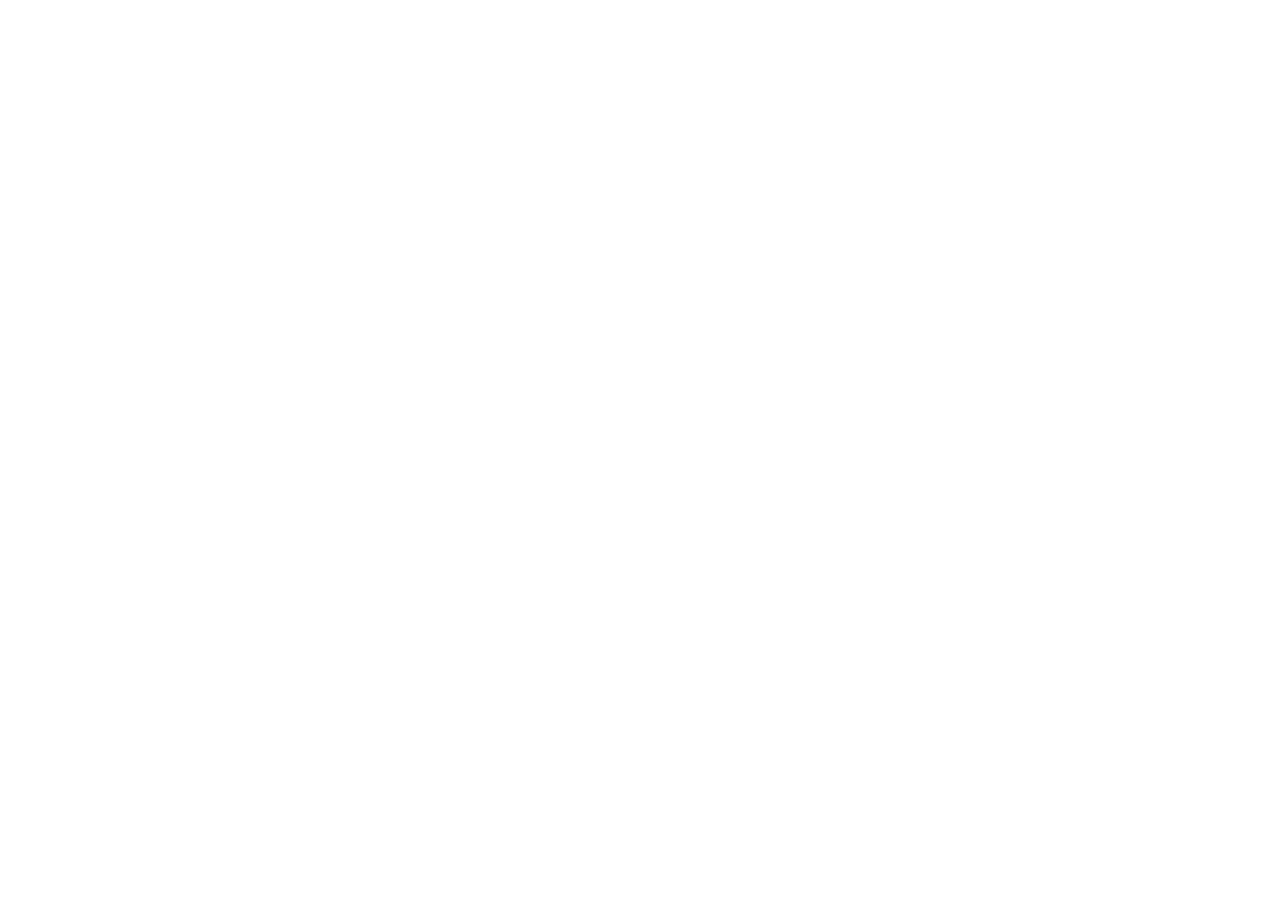
==== index.html @ c4a0bb8f "Initial commit" ====
<!DOCTYPE html>
<html>
<head>
  <title>Cameron's Cravings</title>
</head>
<body>

<!-- Header -->
  <header>

  </header>

<!-- Main Page Content -->
  <main>

  </main>

<!-- Footer -->
  <footer>

  </footer>
</body>
</html>
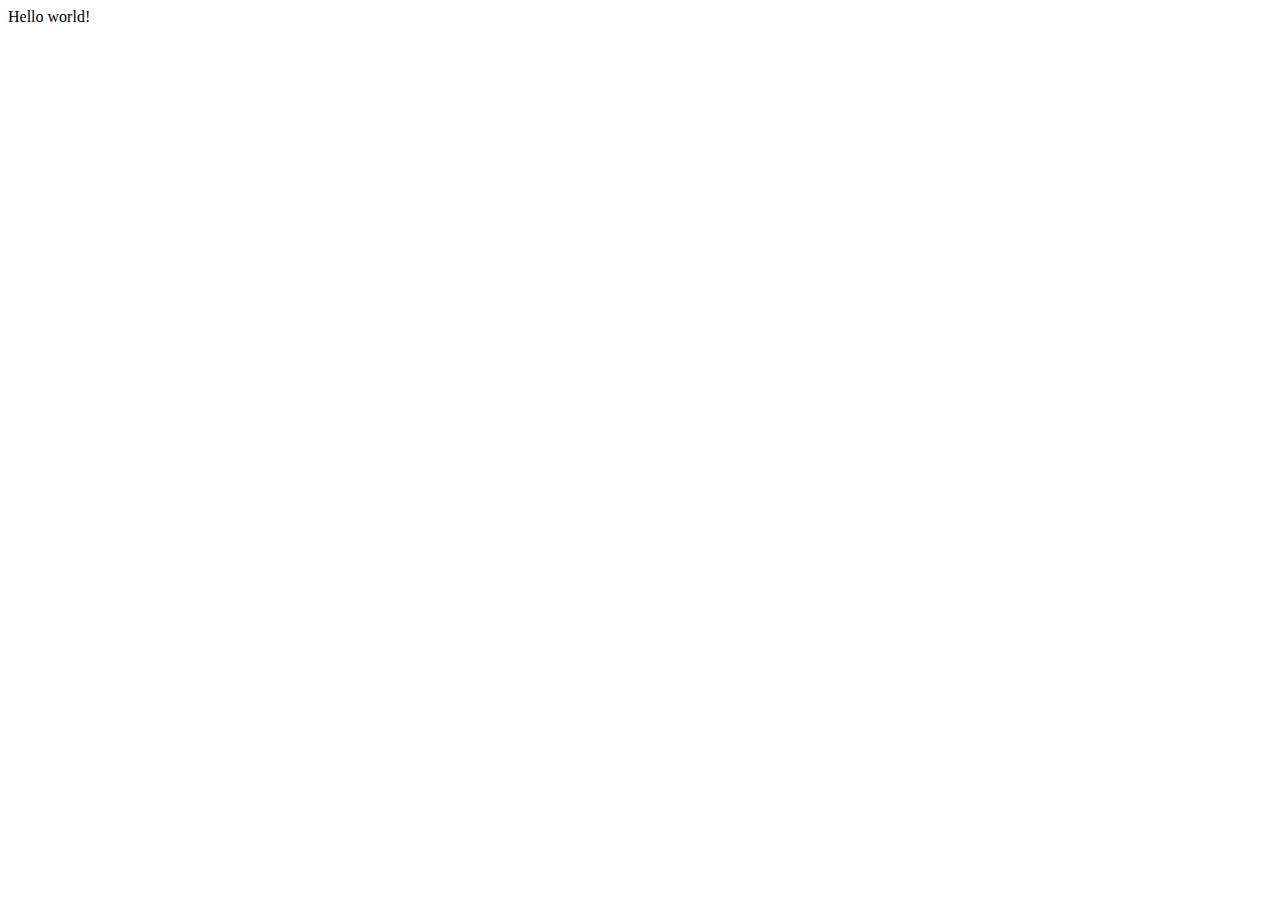
==== commit bdf1cbe5: "Hello world!" ====
--- a/index.html
+++ b/index.html
@@ -12,7 +12,7 @@
 
 <!-- Main Page Content -->
   <main>
-
+    Hello world!
   </main>
 
 <!-- Footer -->
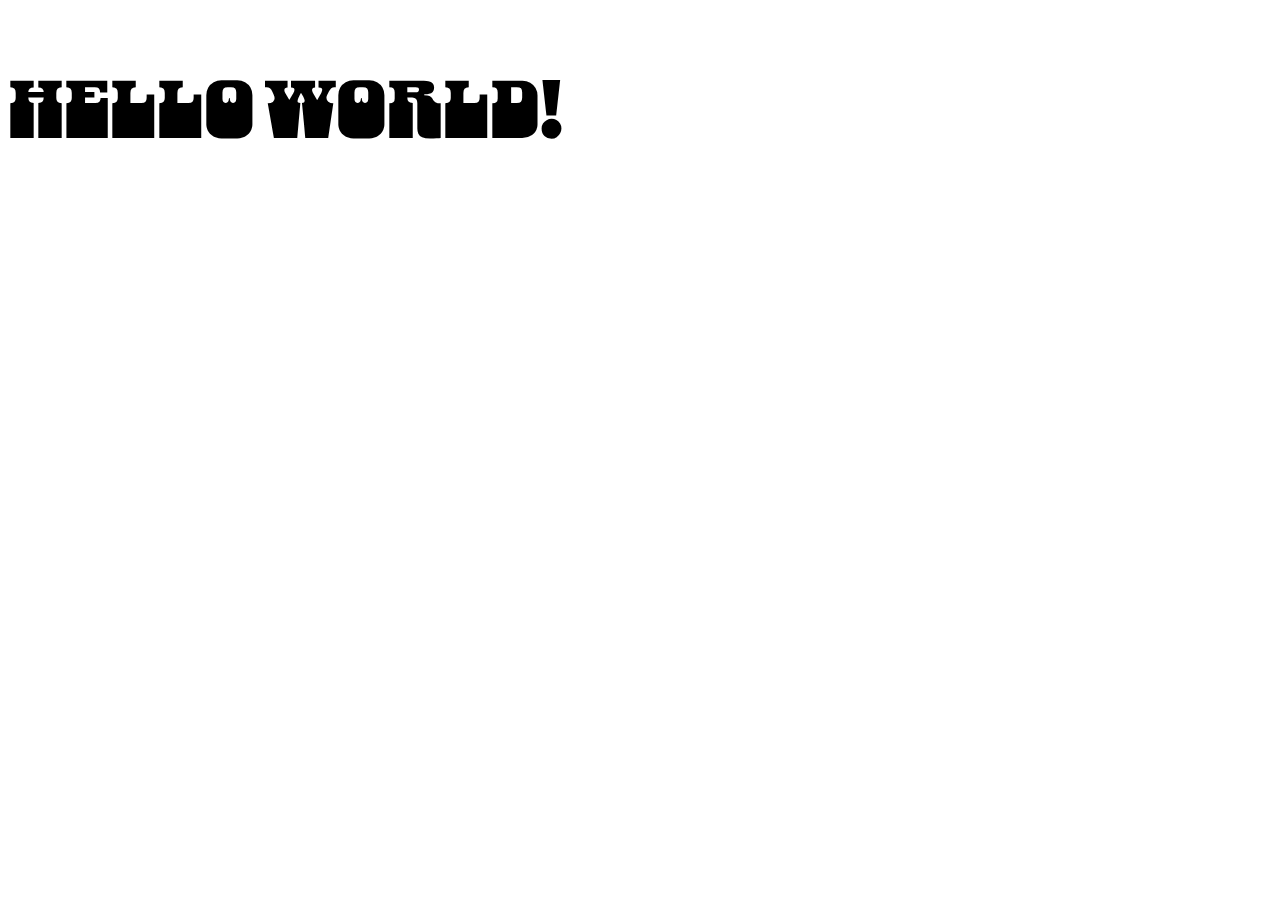
==== commit 7001a858: "Added general styles + color palette structure" ====
--- a/index.html
+++ b/index.html
@@ -2,6 +2,14 @@
 <html>
 <head>
   <title>Cameron's Cravings</title>
+
+  <!-- Import Google Fonts -->
+  <link rel="preconnect" href="https://fonts.googleapis.com">
+  <link rel="preconnect" href="https://fonts.gstatic.com" crossorigin>
+  <link href="https://fonts.googleapis.com/css2?family=Danfo:ELSH@38.7&family=Playfair+Display:ital,wght@0,400..900;1,400..900&family=Roboto:ital,wght@0,100;0,300;0,400;0,500;0,700;0,900;1,100;1,300;1,400;1,500;1,700;1,900&display=swap" rel="stylesheet">
+
+  <!-- Import local styles -->
+  <link rel="stylesheet" href="styles/general.css">
 </head>
 <body>
 
@@ -12,7 +20,9 @@
 
 <!-- Main Page Content -->
   <main>
-    Hello world!
+    <h1>
+      Hello world!
+    </h1>
   </main>
 
 <!-- Footer -->
--- a/styles/general.css
+++ b/styles/general.css
@@ -0,0 +1,74 @@
+:root {
+  font-family: 'Roboto';
+
+/* Color Palette */
+
+  /* Base Colors - body + main section colors */
+  --base-0: rgb(0, 0, 0);
+  --base-1: rgb(0, 0, 0);
+  --base-2: rgb(0, 0, 0);
+  --base-3: rgb(0, 0, 0);
+
+  --base-4: rgb(0, 0, 0);
+  --base-5: rgb(0, 0, 0);
+  --base-6: rgb(0, 0, 0);
+  --base-7: rgb(0, 0, 0);
+
+  /* Accent Colors - highlights, bottons, areas of interest */
+  --accent-0: rgb(255, 255, 255);
+  --accent-1: rgb(255, 255, 255);
+  --accent-2: rgb(255, 255, 255);
+  --accent-3: rgb(255, 255, 255);
+
+  --accent-4: rgb(255, 255, 255);
+  --accent-5: rgb(255, 255, 255);
+  --accent-6: rgb(255, 255, 255);
+  --accent-7: rgb(255, 255, 255);
+
+  /* Soft Whites + Soft Blacks */
+  --soft-black-0: rgb(0, 0, 0);
+  --soft-black-1: rgb(0, 0, 0);
+  --soft-black-2: rgb(0, 0, 0);
+  --soft-black-3: rgb(0, 0, 0);
+
+  --soft-white-0: rgb(255, 255, 255);
+  --soft-white-1: rgb(255, 255, 255);
+  --soft-white-2: rgb(255, 255, 255);
+  --soft-white-3: rgb(255, 255, 255);
+
+
+  /* Shadows */
+  --shadow-0: 2px 2px 8px rgba(66, 59, 38, 0.9);
+  --shadow-1: 2px 2px 8px rgba(66, 59, 38, 0.9);
+
+  --inset-shadow-0: inset 2px 2px 10px rgba(66, 59, 38, 0.9);
+  --inset-shadow-1: inset 2px 2px 10px rgba(66, 59, 38, 0.9);
+}
+
+body {
+  position: relative;
+}
+
+h1 {
+  font-family: "Danfo";
+  font-size: 4rem;
+}
+
+/* Responsive font sizing */
+@media screen and (max-width: 768px) {
+  :root {
+    font-size: 15px;
+  }
+}
+
+@media screen and (min-width: 768.1px) and (max-width: 1000px) {
+  :root {
+    font-size: 18px;
+  }
+}
+
+@media screen and (min-width: 1000.1px) {
+  :root {
+    font-size: 20px;
+  }
+}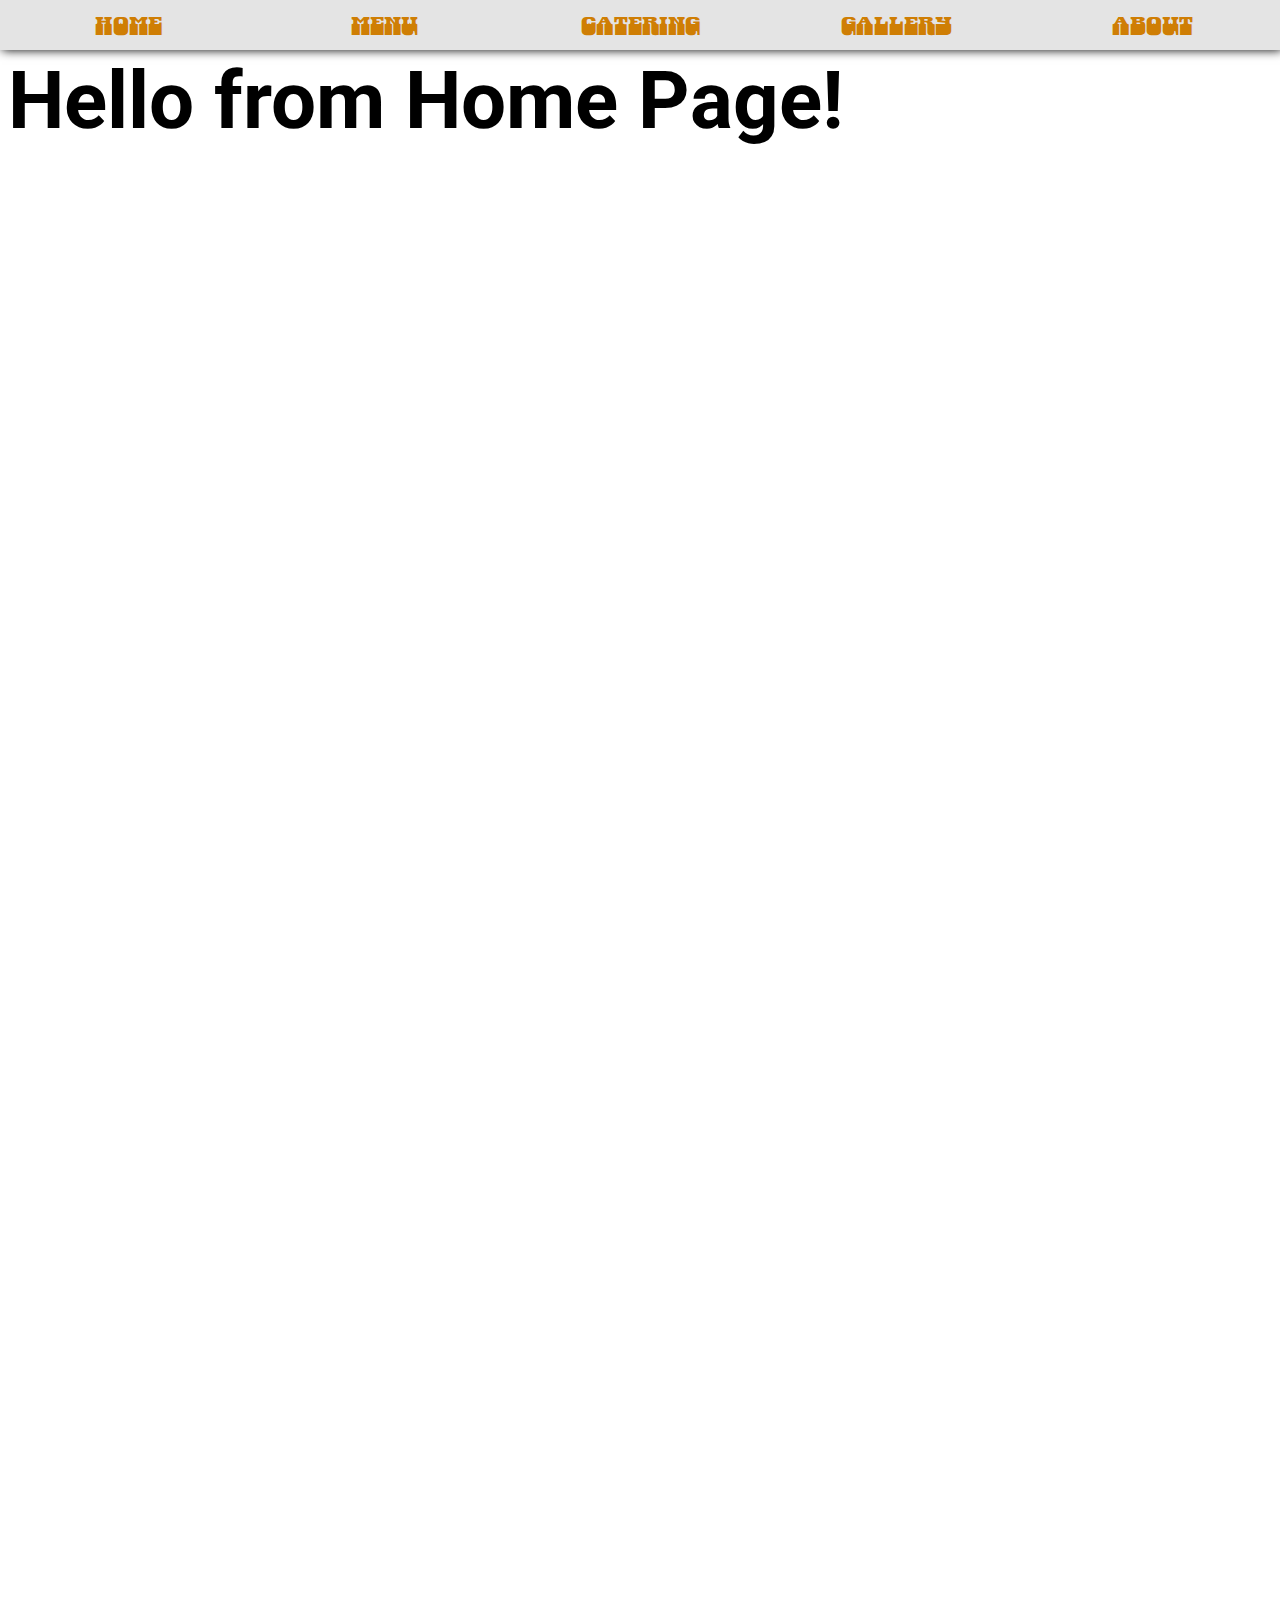
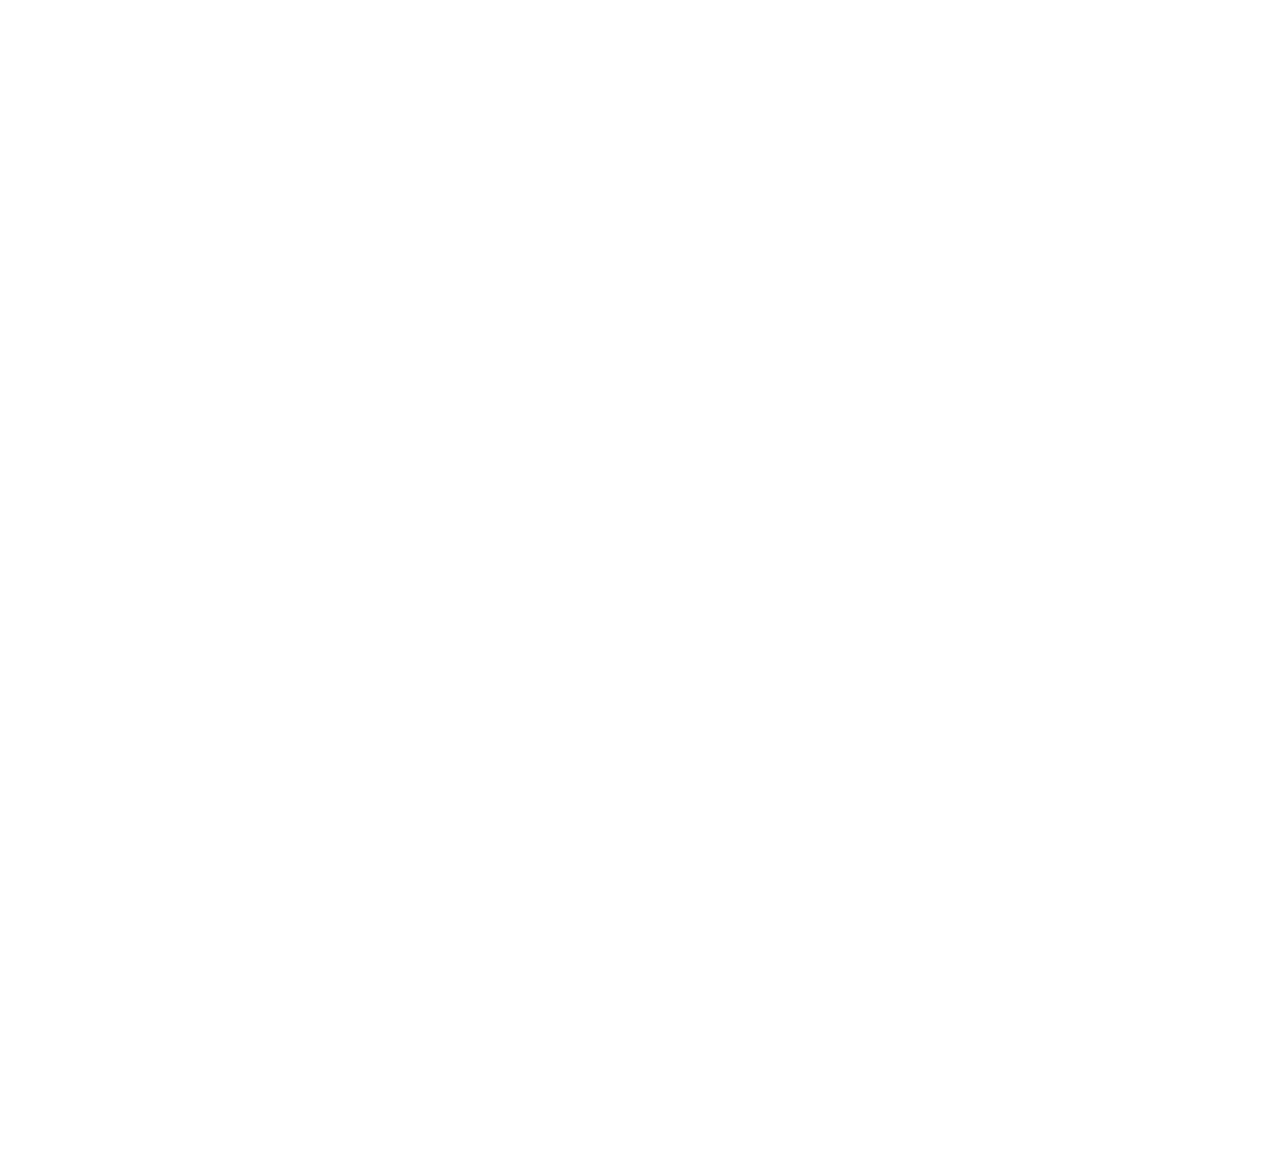
==== commit 82968ed8: "Added basic header" ====
--- a/index.html
+++ b/index.html
@@ -1,7 +1,7 @@
 <!DOCTYPE html>
 <html>
 <head>
-  <title>Cameron's Cravings</title>
+  <title>Cameron's Cravings - Home</title>
 
   <!-- Import Google Fonts -->
   <link rel="preconnect" href="https://fonts.googleapis.com">
@@ -10,18 +10,37 @@
 
   <!-- Import local styles -->
   <link rel="stylesheet" href="styles/general.css">
+  <link rel="stylesheet" href="styles/header.css">
 </head>
 <body>
 
 <!-- Header -->
   <header>
+    <div>
+      Home
+    </div>
 
+    <div>
+      Menu
+    </div>
+
+    <div>
+      Catering
+    </div>
+
+    <div>
+      Gallery
+    </div>
+
+    <div>
+      About
+    </div>
   </header>
 
 <!-- Main Page Content -->
   <main>
     <h1>
-      Hello world!
+      Hello from Home Page!
     </h1>
   </main>
 
--- a/styles/general.css
+++ b/styles/general.css
@@ -1,10 +1,10 @@
 :root {
-  font-family: 'Roboto';
+  font-family: "Danfo";
 
 /* Color Palette */
 
   /* Base Colors - body + main section colors */
-  --base-0: rgb(0, 0, 0);
+  --base-0: rgb(202, 193, 185);
   --base-1: rgb(0, 0, 0);
   --base-2: rgb(0, 0, 0);
   --base-3: rgb(0, 0, 0);
@@ -15,7 +15,7 @@
   --base-7: rgb(0, 0, 0);
 
   /* Accent Colors - highlights, bottons, areas of interest */
-  --accent-0: rgb(255, 255, 255);
+  --accent-0: rgb(207, 126, 4);
   --accent-1: rgb(255, 255, 255);
   --accent-2: rgb(255, 255, 255);
   --accent-3: rgb(255, 255, 255);
@@ -26,20 +26,22 @@
   --accent-7: rgb(255, 255, 255);
 
   /* Soft Whites + Soft Blacks */
-  --soft-black-0: rgb(0, 0, 0);
-  --soft-black-1: rgb(0, 0, 0);
-  --soft-black-2: rgb(0, 0, 0);
-  --soft-black-3: rgb(0, 0, 0);
+  --soft-black-0: rgb(32, 32, 32);
+  --soft-black-1: rgb(51, 51, 51);
+  --soft-black-2: rgb(87, 87, 87);
+  --soft-black-3: rgb(124, 124, 124);
 
-  --soft-white-0: rgb(255, 255, 255);
-  --soft-white-1: rgb(255, 255, 255);
-  --soft-white-2: rgb(255, 255, 255);
-  --soft-white-3: rgb(255, 255, 255);
+  --soft-white-0: rgb(228, 228, 228);
+  --soft-white-1: rgb(212, 212, 212);
+  --soft-white-2: rgb(175, 175, 175);
+  --soft-white-3: rgb(139, 139, 139);
 
 
   /* Shadows */
   --shadow-0: 2px 2px 8px rgba(66, 59, 38, 0.9);
   --shadow-1: 2px 2px 8px rgba(66, 59, 38, 0.9);
+
+  --header-shadow: 2px 0 10px black;
 
   --inset-shadow-0: inset 2px 2px 10px rgba(66, 59, 38, 0.9);
   --inset-shadow-1: inset 2px 2px 10px rgba(66, 59, 38, 0.9);
@@ -47,10 +49,12 @@
 
 body {
   position: relative;
+
+  height: 300vh;
 }
 
 h1 {
-  font-family: "Danfo";
+  font-family: "Roboto";
   font-size: 4rem;
 }
 
--- a/styles/header.css
+++ b/styles/header.css
@@ -0,0 +1,51 @@
+header {
+  position: fixed;
+  top: 0; left: 0; right: 0;
+  z-index: 100;
+  height: 2.5rem;
+
+  display: flex;
+  justify-content: space-around;
+  align-items: center;
+
+  background-color: var(--header-color-1);
+  box-shadow: var(--header-shadow);
+
+  font-size: 1.25rem;
+
+  user-select: none;
+
+  --header-color-0: var(--accent-0);
+  --header-color-1: var(--soft-white-0);
+
+}
+
+header div {
+  display: flex;
+  justify-content: center;
+  align-items: center;
+
+  height: 100%;
+  width: 100%;
+
+  background-color: var(--header-color-1);
+  color: var(--header-color-0);
+  
+  cursor: pointer;
+  transition-duration: 250ms;
+}
+
+header div:hover {
+  position: relative;
+  top: 4px;
+
+  background-color: var(--header-color-0);
+  color: var(--header-color-1);
+  box-shadow: var(--header-shadow);
+
+  border-radius: 8px;
+}
+
+header div:active {
+  opacity: 0.7;
+}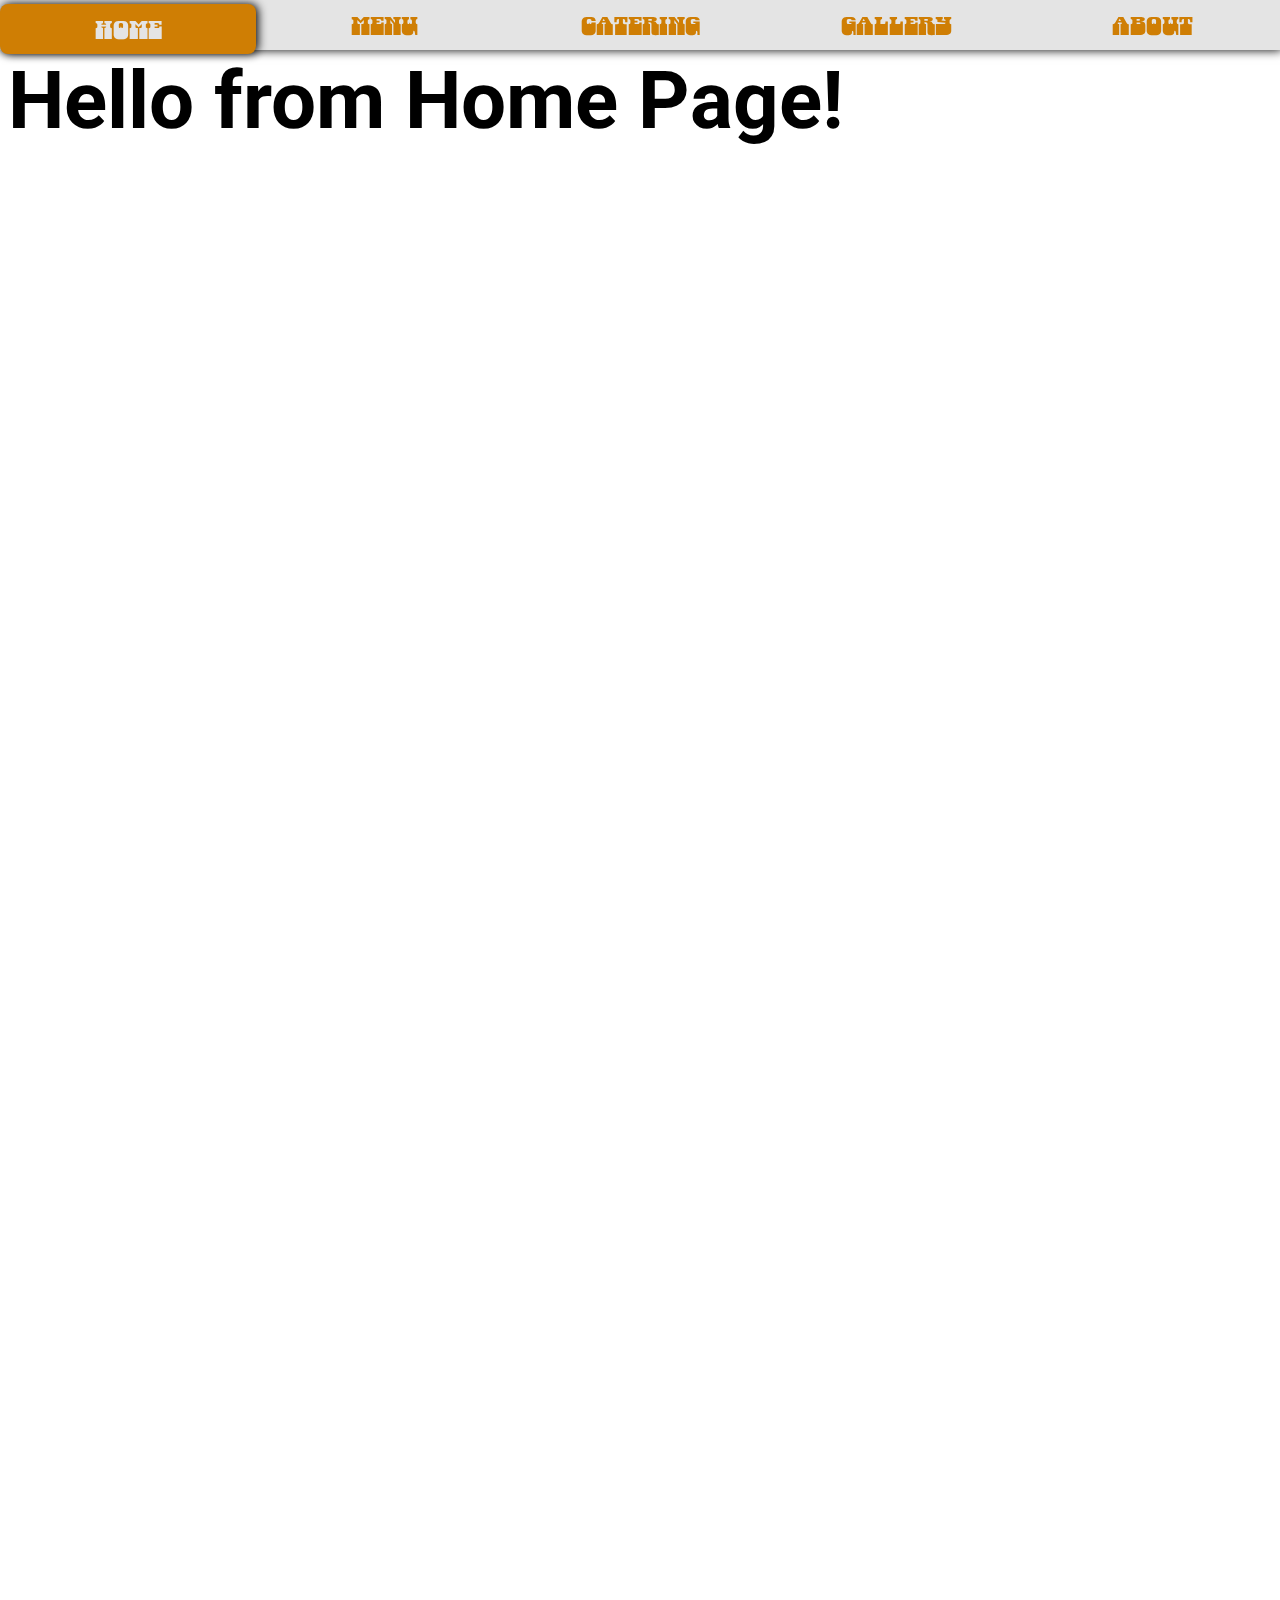
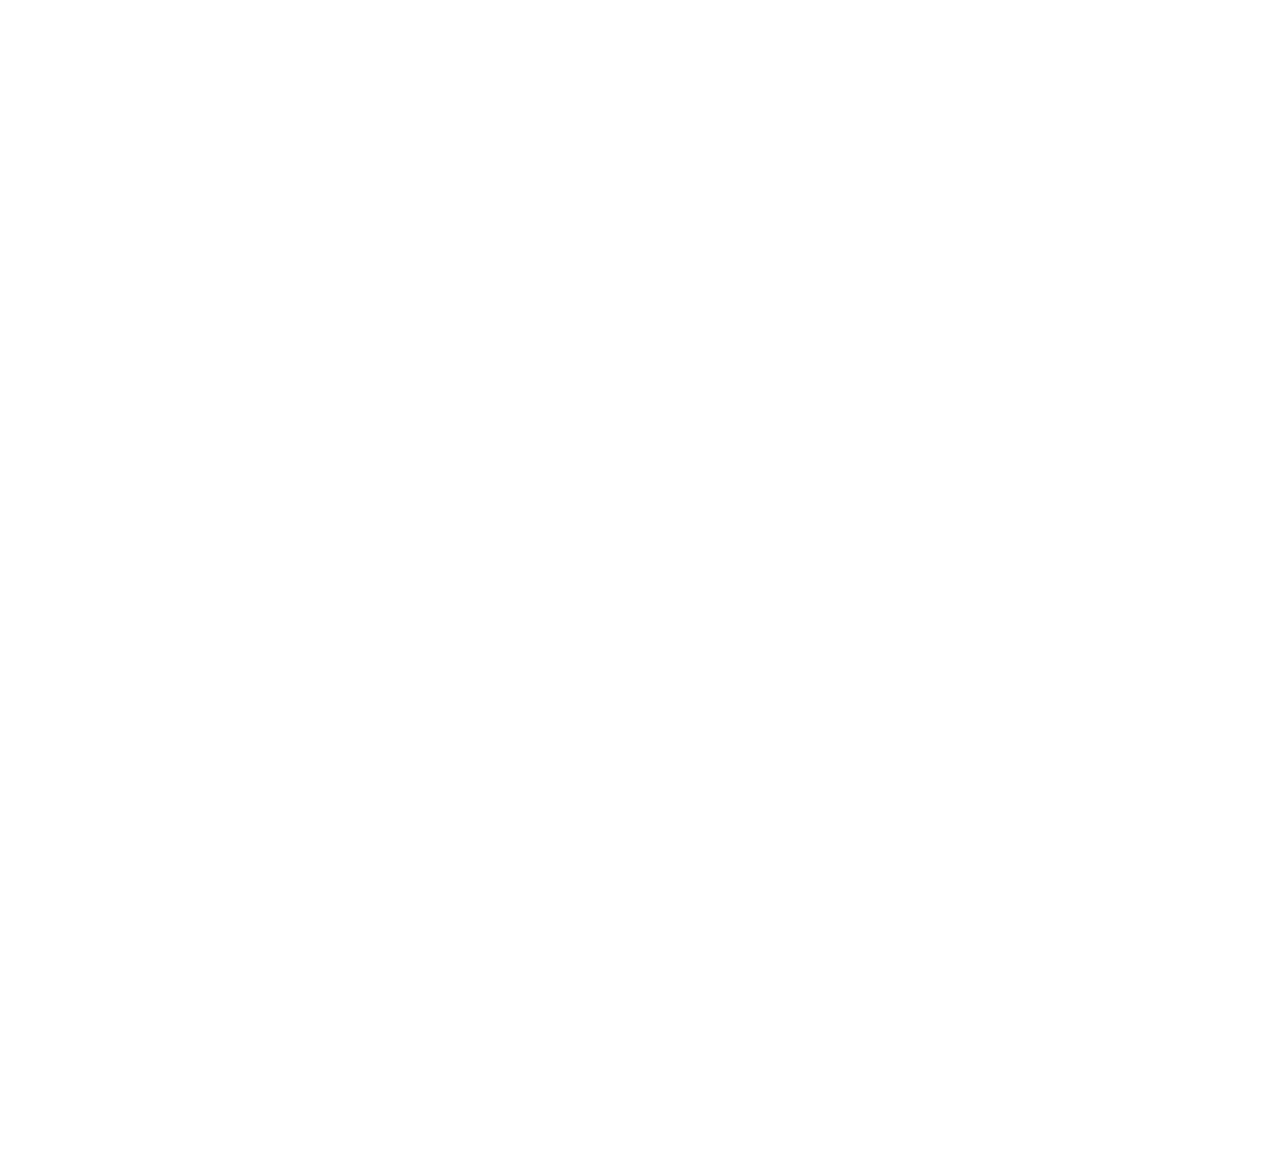
==== commit 2613123a: "Activated header buttons" ====
--- a/index.html
+++ b/index.html
@@ -16,23 +16,23 @@
 
 <!-- Header -->
   <header>
-    <div>
+    <div id="homeButton">
       Home
     </div>
 
-    <div>
+    <div id="menuButton">
       Menu
     </div>
 
-    <div>
+    <div id="cateringButton">
       Catering
     </div>
 
-    <div>
+    <div id="galleryButton">
       Gallery
     </div>
 
-    <div>
+    <div id="aboutButton">
       About
     </div>
   </header>
@@ -48,5 +48,9 @@
   <footer>
 
   </footer>
+
+<!-- Scripts -->
+  <script src="scripts/page-scripts/index.js" type="module"></script>
+
 </body>
 </html>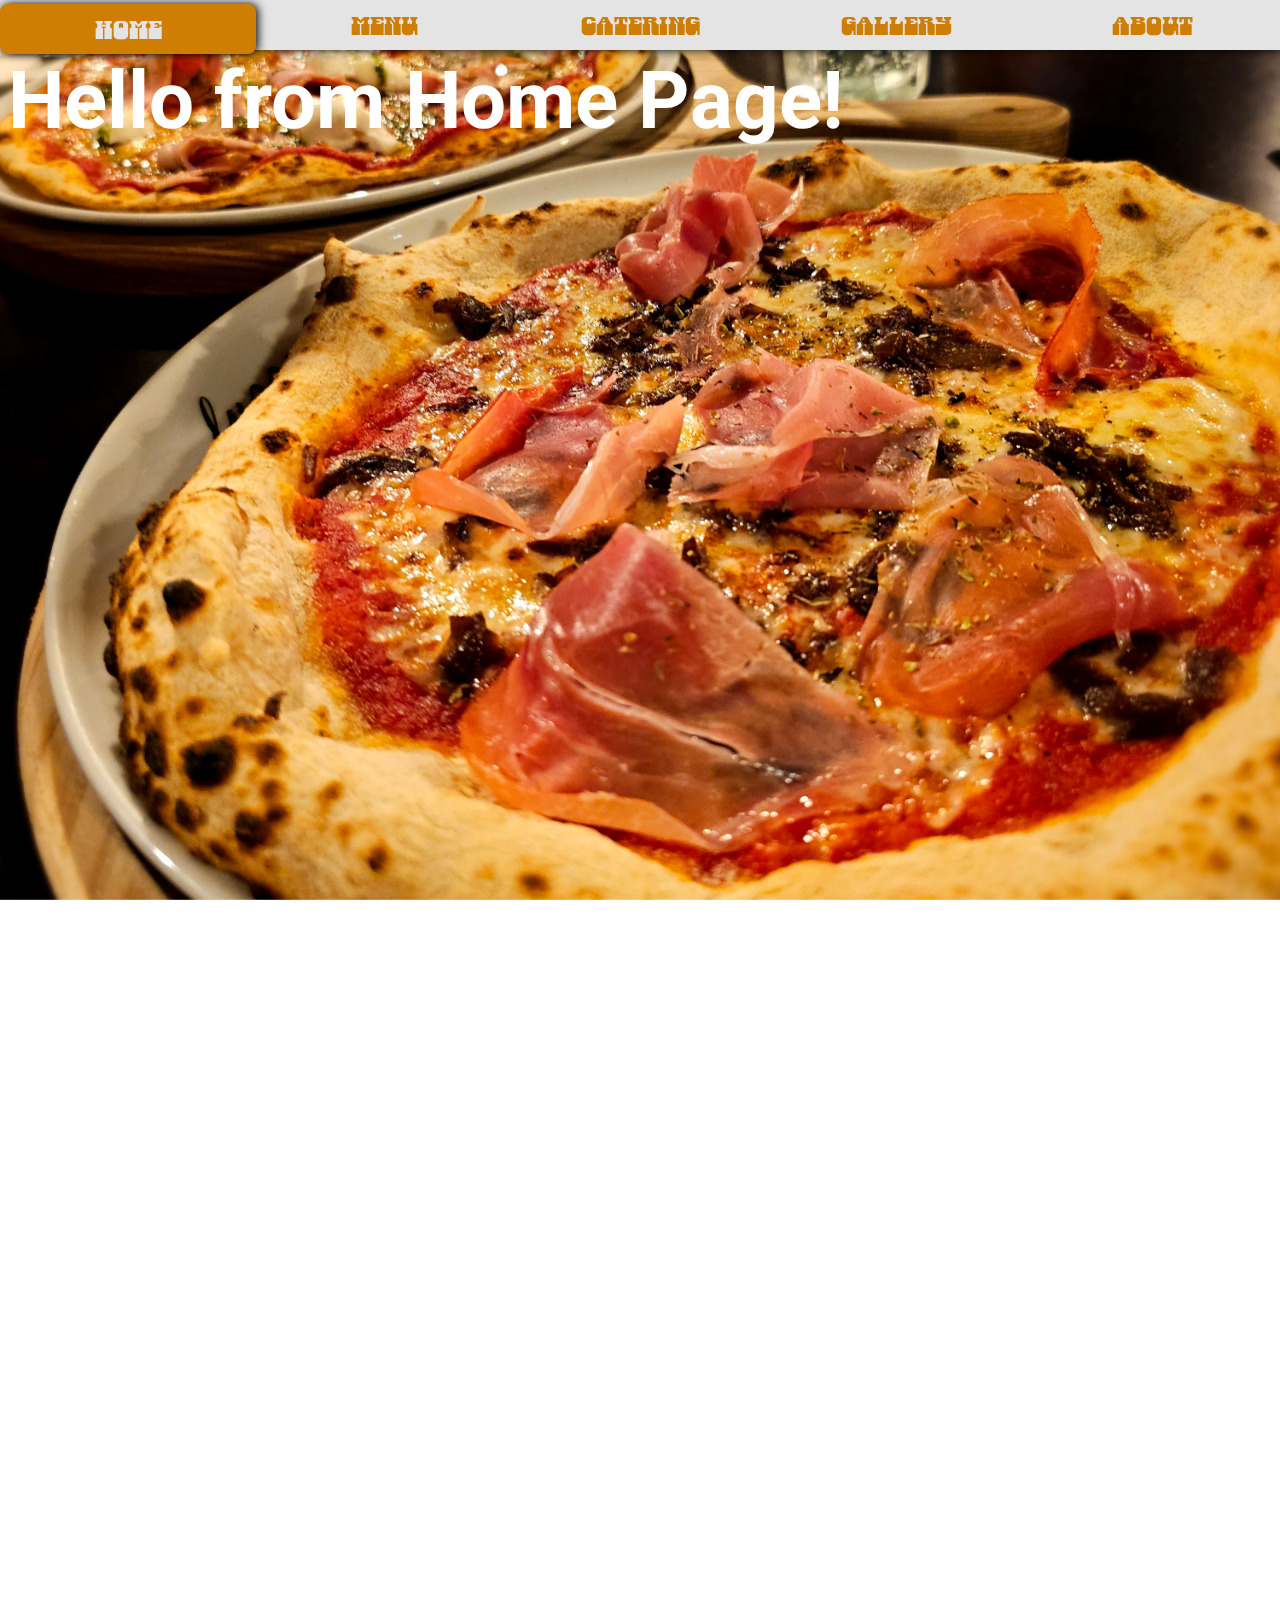
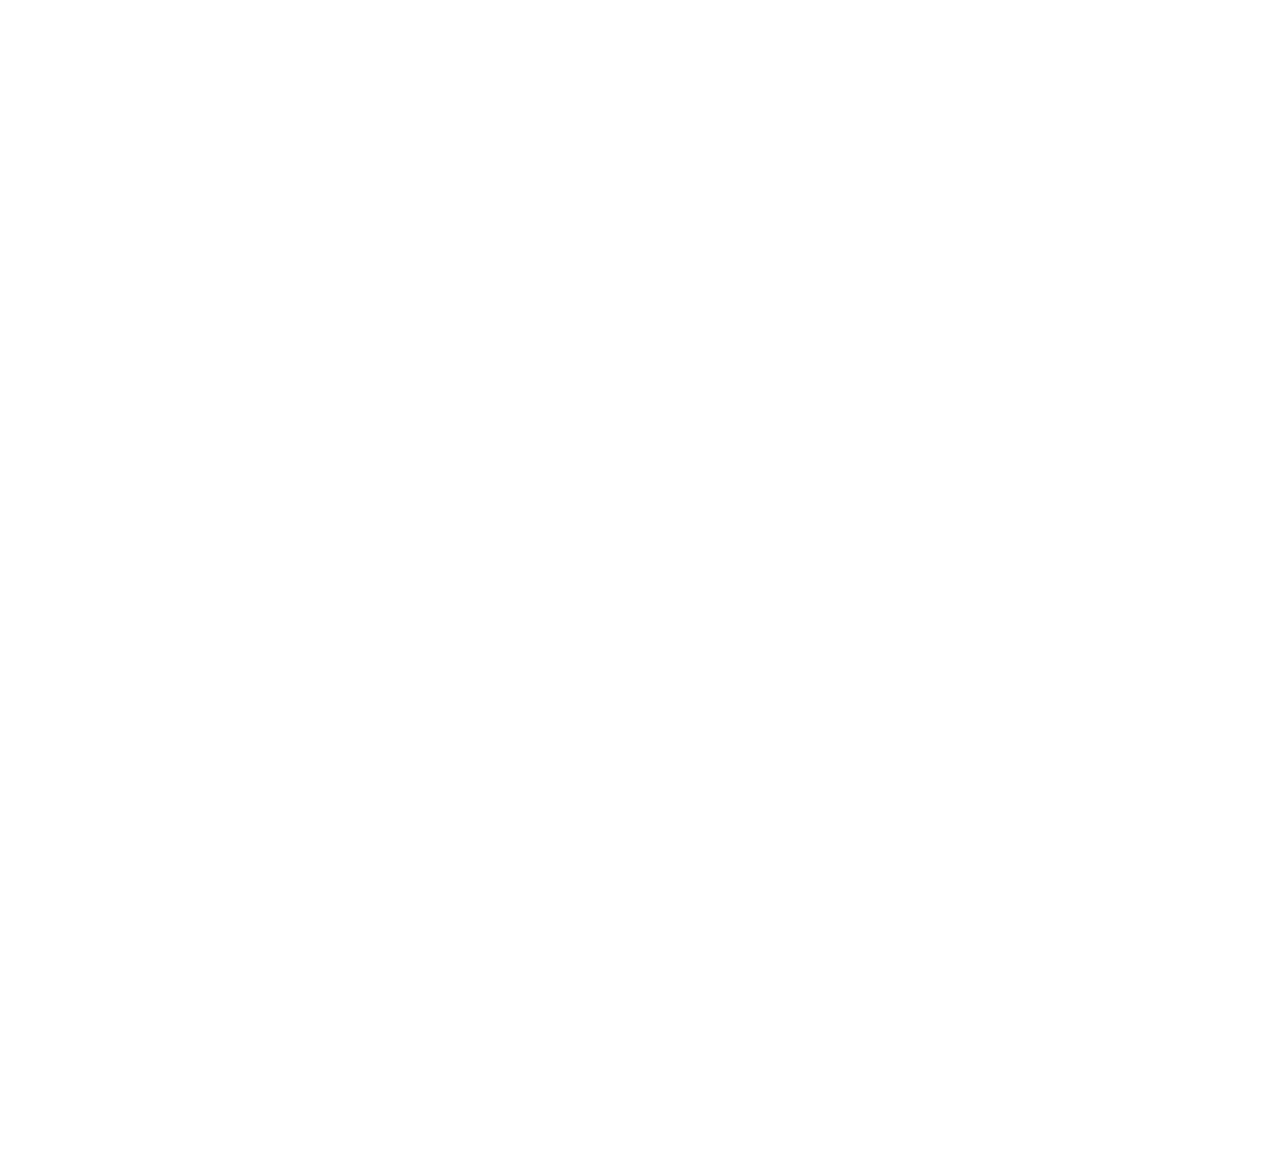
==== commit d8ea69df: "Added background images to each page" ====
--- a/index.html
+++ b/index.html
@@ -11,11 +11,14 @@
   <!-- Import local styles -->
   <link rel="stylesheet" href="styles/general.css">
   <link rel="stylesheet" href="styles/header.css">
+  <link rel="stylesheet" href="styles/page-styles/index.css">
 </head>
 <body>
 
 <!-- Header -->
-  <header>
+
+  <nav><header>
+    <!-- Note #1 (notes are located at the bottom of this doc) -->
     <div id="homeButton">
       Home
     </div>
@@ -35,7 +38,13 @@
     <div id="aboutButton">
       About
     </div>
-  </header>
+  </header></nav>
+
+<!-- Background Image -->
+  <div class="background-img-box">
+    <img class="background-img" src="images/menu-items/entree-1.jpg" alt="">
+  </div>
+  
 
 <!-- Main Page Content -->
   <main>
@@ -53,4 +62,11 @@
   <script src="scripts/page-scripts/index.js" type="module"></script>
 
 </body>
-</html>+</html>
+
+<!--
+
+1: Might want to update the css code in the future to select some way other than div,
+  bc it seems like it's treating the nav element as a div, which fucks the whole header
+ 
+-->--- a/styles/general.css
+++ b/styles/general.css
@@ -1,5 +1,6 @@
 :root {
   font-family: "Danfo";
+  color: white;
 
 /* Color Palette */
 
@@ -58,6 +59,18 @@
   font-size: 4rem;
 }
 
+.background-img-box {
+  position: fixed;
+  top: 0; right: 0; bottom: 0; left: 0;
+  z-index: -1;
+}
+
+.background-img {
+  width: 100%; height: 100%;
+  object-fit: cover;
+  object-position: center;
+}
+
 /* Responsive font sizing */
 @media screen and (max-width: 768px) {
   :root {
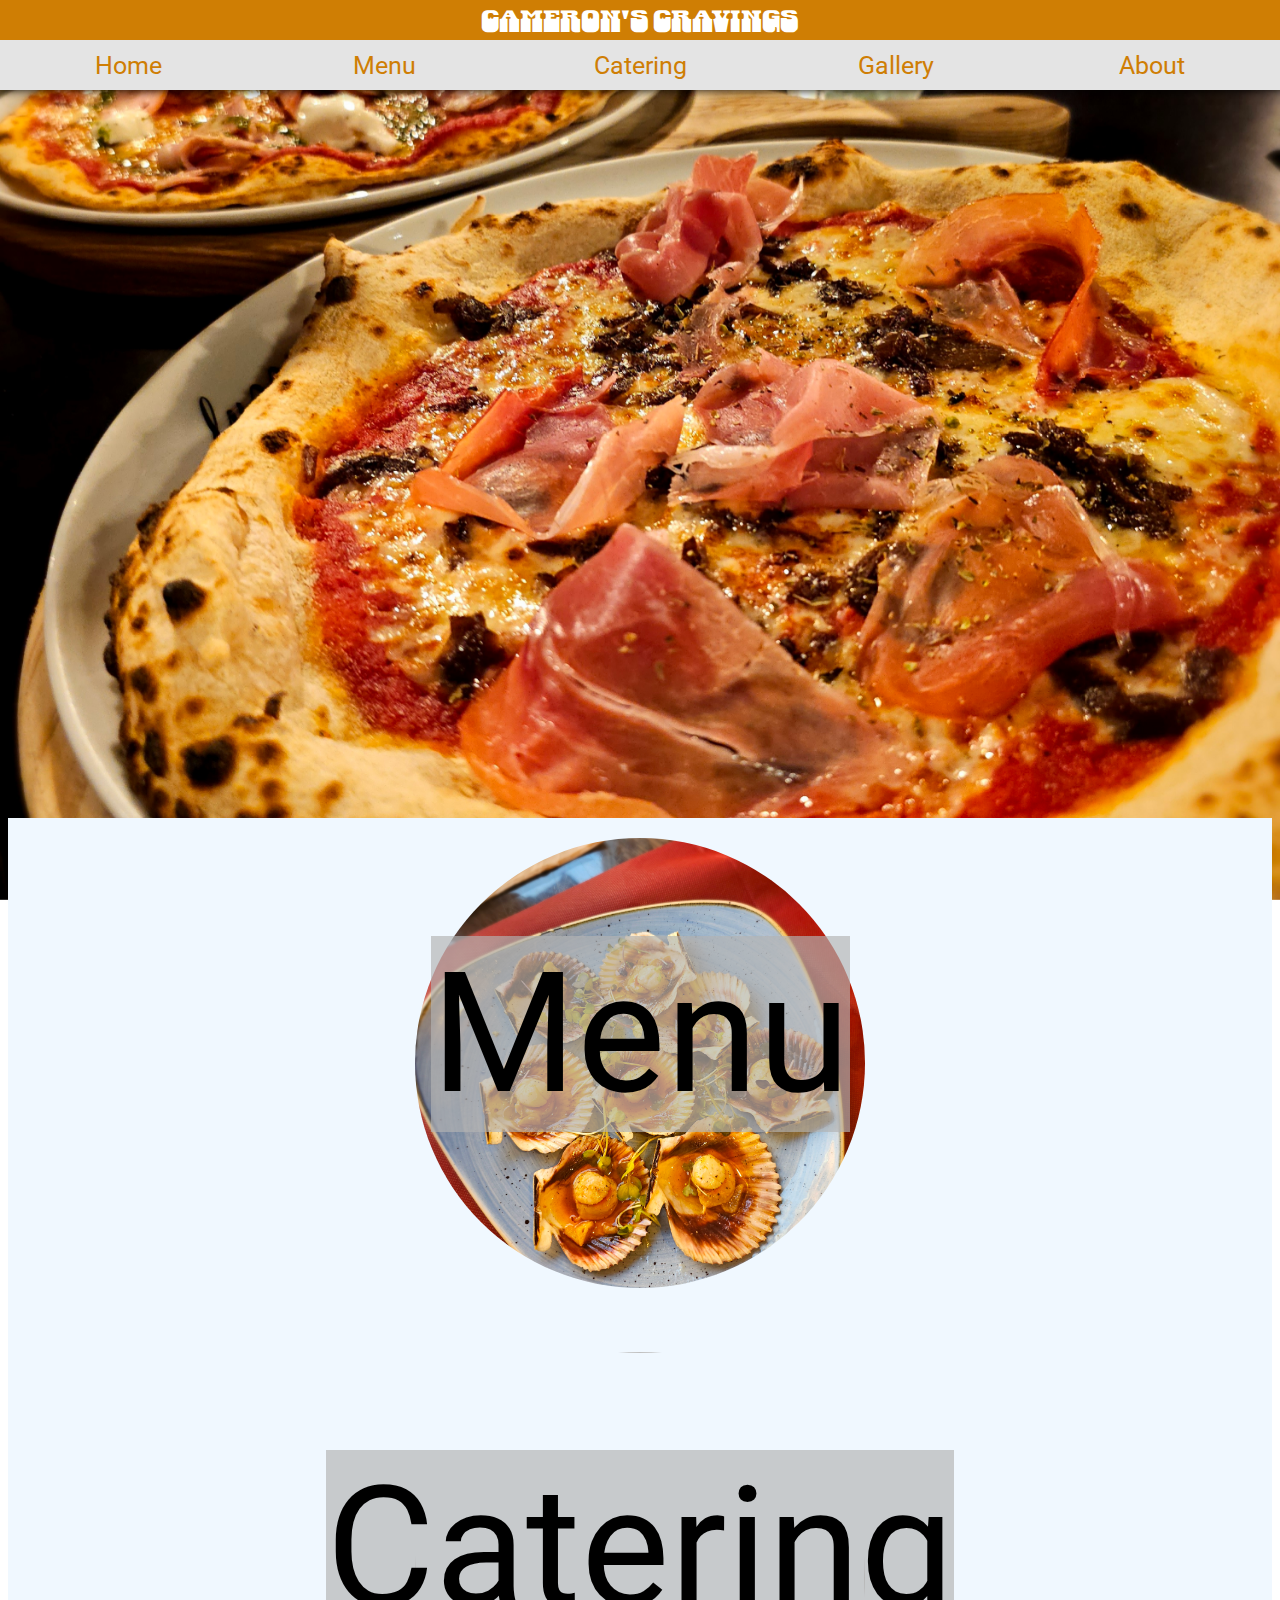
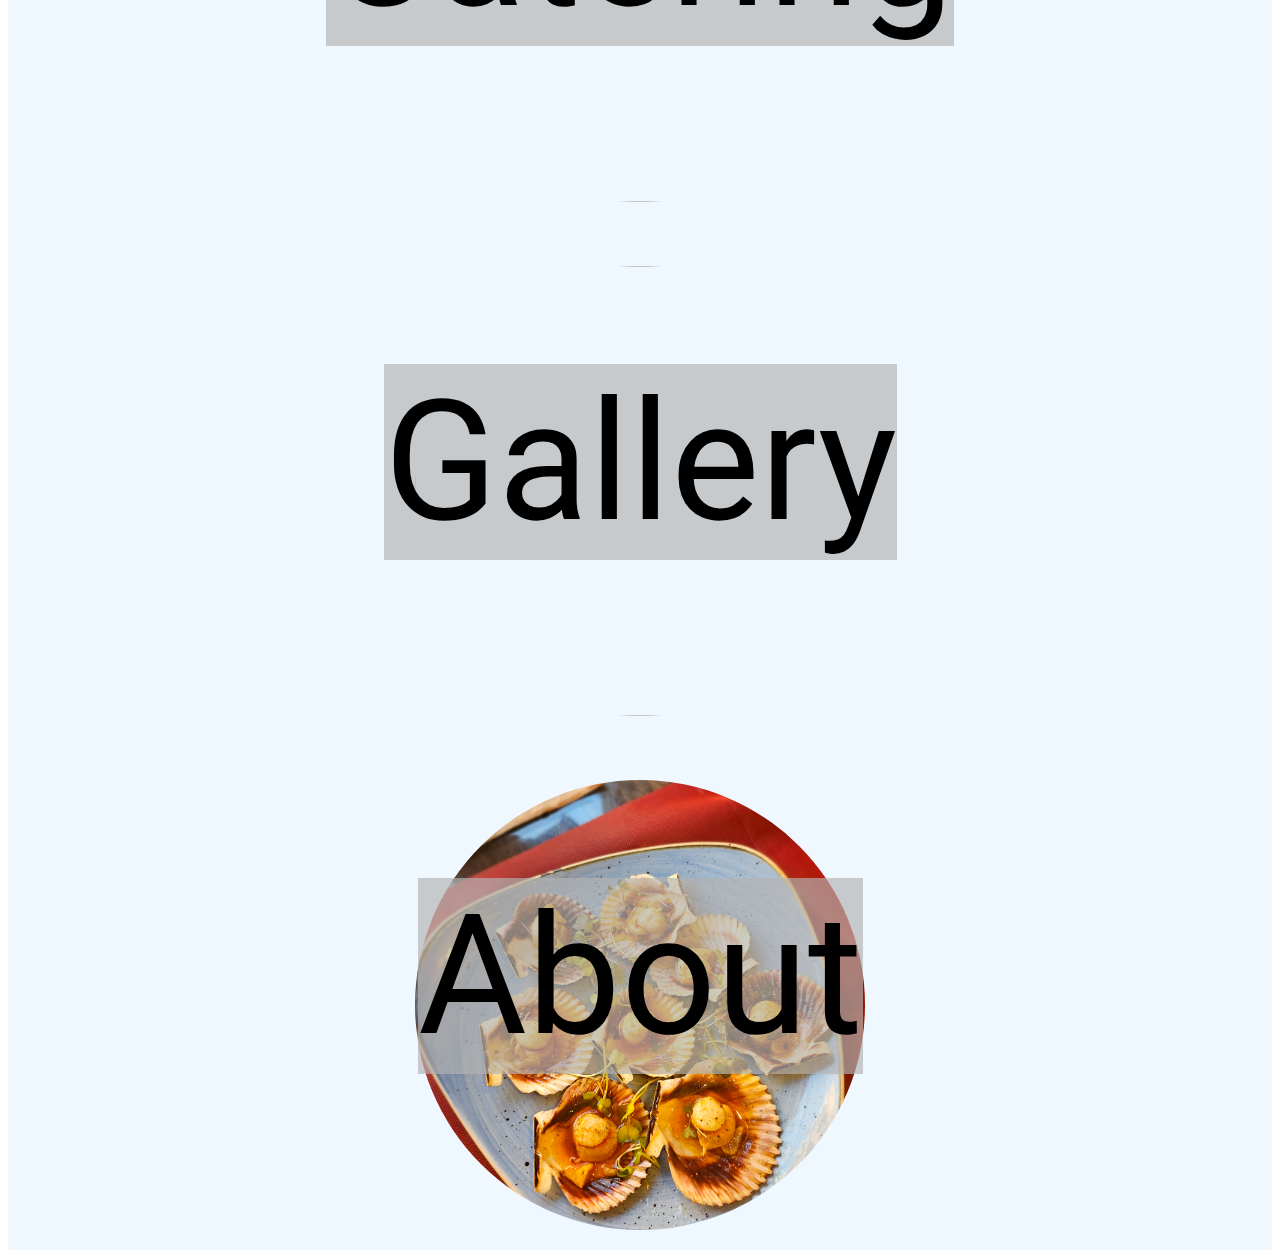
==== commit 502324c8: "Added title and basic navigation section" ====
--- a/index.html
+++ b/index.html
@@ -14,6 +14,9 @@
   <link rel="stylesheet" href="styles/page-styles/index.css">
 </head>
 <body>
+
+<!-- Title -->
+  <div class="company-title">Cameron's Cravings</div>
 
 <!-- Header -->
 
@@ -48,9 +51,37 @@
 
 <!-- Main Page Content -->
   <main>
-    <h1>
-      Hello from Home Page!
-    </h1>
+    <section class="navigation-section">
+
+      <div class="nav-link">
+        <div class="link-title">Menu</div>
+        <div class="link-img-box">
+          <img class="link-img" src="images/menu-items/app-3.jpg" alt="">
+        </div>
+      </div>
+
+      <div class="nav-link">
+        <div class="link-title">Catering</div>
+        <div class="link-img-box">
+          <img class="link-img" src="images/menu-items/app-2.jpg" alt="">
+        </div>
+      </div>
+
+      <div class="nav-link">
+        <div class="link-title">Gallery</div>
+        <div class="link-img-box">
+          <img class="link-img" src="images/menu-items/app-1.jpg" alt="">
+        </div>
+      </div>
+
+      <div class="nav-link">
+        <div class="link-title">About</div>
+        <div class="link-img-box">
+          <img class="link-img" src="images/menu-items/app-3.jpg" alt="">
+        </div>
+      </div>
+
+    </section>
   </main>
 
 <!-- Footer -->
--- a/styles/general.css
+++ b/styles/general.css
@@ -1,5 +1,5 @@
 :root {
-  font-family: "Danfo";
+  font-family: "Roboto";
   color: white;
 
 /* Color Palette */
@@ -51,6 +51,8 @@
 body {
   position: relative;
 
+  padding-top: calc(var(--title-height) + var(--header-height));
+
   height: 300vh;
 }
 
@@ -58,6 +60,8 @@
   font-family: "Roboto";
   font-size: 4rem;
 }
+
+
 
 .background-img-box {
   position: fixed;
--- a/styles/header.css
+++ b/styles/header.css
@@ -1,8 +1,28 @@
+:root {
+  --title-height: 2rem;
+  --header-height: 2.5rem;
+}
+
+.company-title {
+  position: fixed;
+  top: 0; right: 0; left: 0;
+  z-index: 101;
+
+  display: flex;
+  justify-content: center;
+
+  height: var(--title-height);
+
+  font-family: 'Danfo';
+  font-size: 1.5rem;
+  background-color: var(--accent-0);
+}
+
 header {
   position: fixed;
-  top: 0; left: 0; right: 0;
+  top: var(--title-height); left: 0; right: 0;
   z-index: 100;
-  height: 2.5rem;
+  height: var(--header-height);
 
   display: flex;
   justify-content: space-around;
--- a/styles/page-styles/index.css
+++ b/styles/page-styles/index.css
@@ -0,0 +1,48 @@
+:root {
+  --link-dimensions: clamp(50px, 40vw, 50vh);
+  --link-title-width: calc(var(--link-dimensions) / 2.7);
+}
+
+.navigation-section {
+  display: flex;
+  flex-direction: column;
+  align-items: center;
+  gap: 5vw;
+
+  margin-top: 80vh;
+  padding: 1rem;
+
+  background-color: aliceblue;
+}
+
+.nav-link {
+  position: relative;
+  display: flex;
+  flex-direction: column;
+  align-items: center;
+  justify-content: center;
+}
+
+.link-title {
+  position: absolute;
+  top: 0;
+
+  transform: translate(0, 50%);
+
+  font-size: var(--link-title-width);
+  color: black;
+  background-color: rgba(179, 179, 179, 0.671);
+}
+
+.link-img-box {
+  height: var(--link-dimensions);
+  width: var(--link-dimensions);
+}
+
+.link-img {
+  width: 100%; height: 100%;
+
+  border-radius: 50%;
+  object-fit: cover;
+  object-position: center;
+}